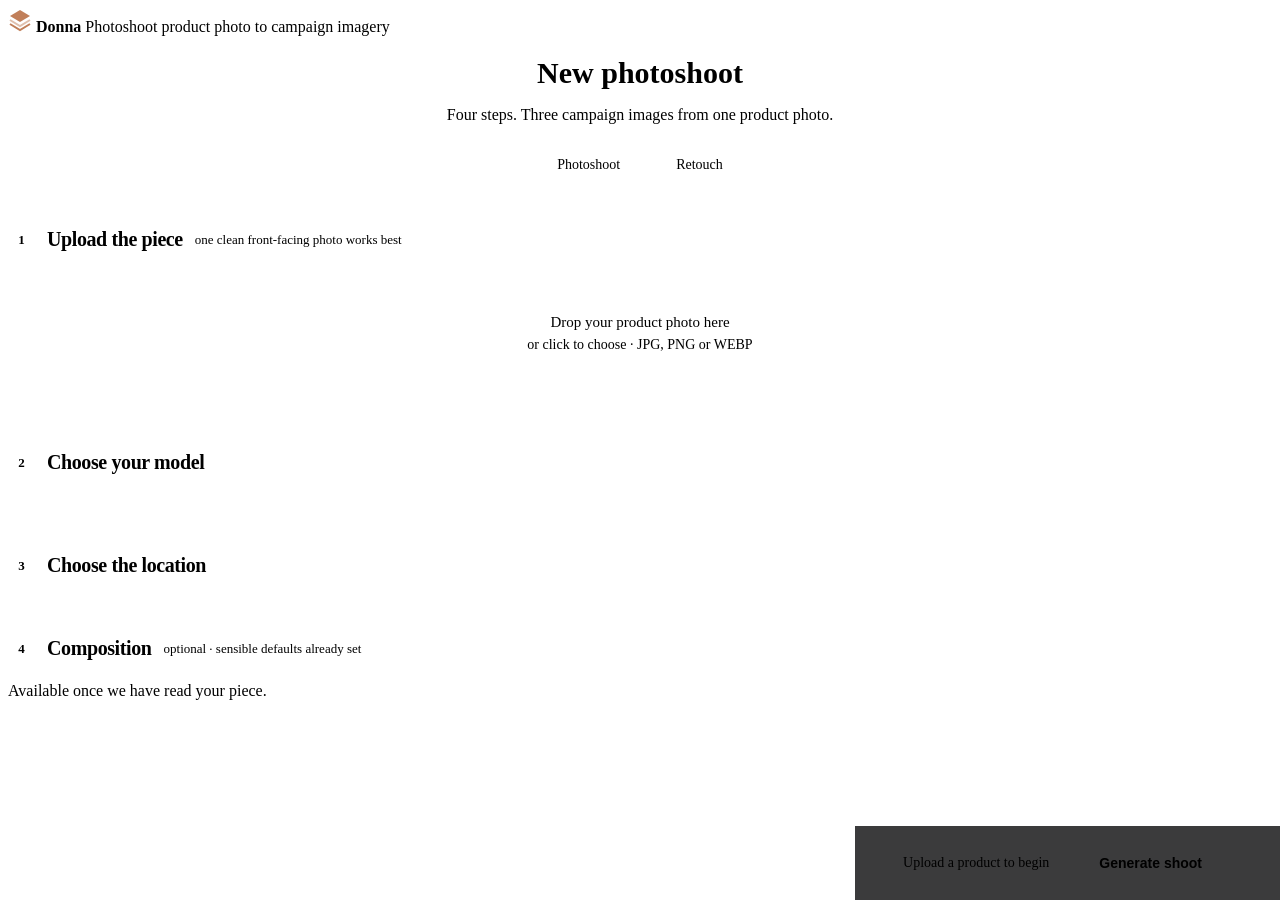
==== static/index.html @ 6b766eff "feat: a product library, so nobody uploads the same ring twice A jeweller shoots the same forty SKUs" ====
<!doctype html>
<html lang="en">
<head>
<meta charset="utf-8">
<meta name="viewport" content="width=device-width, initial-scale=1">
<title>Donna Photoshoot</title>
<!-- static/ is mounted at the root, so these resolve without a /static prefix. -->
<link rel="icon" href="/favicon.ico" sizes="any">
<link rel="icon" type="image/png" sizes="32x32" href="/favicon-32x32.png">
<link rel="apple-touch-icon" href="/apple-touch-icon.png">
<link rel="preconnect" href="https://fonts.googleapis.com">
<link rel="preconnect" href="https://fonts.gstatic.com" crossorigin>
<link href="https://fonts.googleapis.com/css2?family=Inter:wght@300;400;500;600;700&display=swap" rel="stylesheet">
<!-- The design system, the same file every other page links. This page used to carry
     its own byte-identical copy of it inline, so a change to the shell had to be made
     twice and was made once. -->
<link rel="stylesheet" href="/theme.css">
<style>
  /* Only what is specific to the generator. Everything shared lives in theme.css. */
  main { padding-bottom: 160px; }   /* clears the fixed action bar */
  @media (max-width: 720px) { main { padding-bottom: 170px; } }

  section { margin-bottom: 56px; }
  .step { display: flex; align-items: center; gap: 12px; margin-bottom: 20px;
    flex-wrap: wrap; }
  /* On a phone the note beside the heading squeezed it into two words a line. It gets
     its own line instead, indented past the step number so the column still reads. */
  @media (max-width: 720px) {
    .step em { flex: 1 0 100%; margin-left: 39px; }
  }
  .num {
    width: 27px; height: 27px; border-radius: 999px; flex: none;
    display: grid; place-items: center; font-size: 13px; font-weight: 600;
    background: var(--raised); color: var(--muted);
    border: 1px solid var(--line); transition: background .2s, color .2s;
  }
  section[data-done="true"] .num {
    background: var(--copper); color: var(--bg); border-color: var(--copper);
  }
  /* 20px against 13px body is a 1.54 step. The page previously ran 11/12/13/13.5/14/15/17
     — seven sizes inside one and a half octaves, which is a gradient, not a hierarchy.
     Weight and colour carry the rest. */
  .step h2 { margin: 0; font-size: 20px; font-weight: 600; letter-spacing: -.02em; }
  .step em { color: var(--faint); font-style: normal; font-size: 13px; }

  .drop {
    border: 1px dashed var(--line); border-radius: var(--radius); background: var(--surface);
    padding: 40px; text-align: center; cursor: pointer;
    transition: border-color .2s, background .2s;
  }
  .drop:hover, .drop.over { border-color: var(--copper-line); background: var(--raised); }
  .drop p { margin: 6px 0 0; color: var(--muted); font-size: 14px; }
  .drop strong { font-size: 15px; font-weight: 500; }
  .preview { display: flex; align-items: center; gap: 18px; }
  .preview img {
    width: 108px; height: 108px; object-fit: contain;
    background: var(--raised); border: 1px solid var(--line); border-radius: 10px;
  }
  /* Browsers cannot decode HEIC, so an iPhone upload renders as a broken-image icon
     even though the server reads it fine. Show the file type instead of the glyph. */
  .preview .noprev {
    width: 108px; height: 108px; flex: none; display: grid; place-items: center;
    background: var(--raised); border: 1px solid var(--line); border-radius: 10px;
    color: var(--faint); font-size: 11px; letter-spacing: .12em; text-transform: uppercase;
    font-weight: 600;
  }

  /* Search plus one row of chips per picker. */
  .picker { margin-bottom: 16px; }
  .picker-bar { display: flex; flex-wrap: wrap; align-items: center; gap: 10px 14px; }
  .picker-bar input[type="search"] {
    font: inherit; font-size: 14px; color: var(--ink); width: 260px; flex: none;
    padding: 8px 12px; border: 1px solid var(--line); border-radius: 999px;
    background: var(--raised); -webkit-appearance: none; appearance: none;
  }
  .picker-bar input::placeholder { color: var(--faint); }
  .picker-bar input:focus { outline: 1px solid var(--copper); outline-offset: -1px;
    border-color: var(--copper); }
  .picker-chips { display: flex; flex-wrap: wrap; gap: 6px; }
  /* Skin tone and hair are two questions, not one row of seven peers. The rule is what
     keeps each of them inside the four-options-at-a-glance a person can actually hold. */
  .picker-chips + .picker-chips { padding-left: 14px; border-left: 1px solid var(--line); }
  .picker-chips button {
    font: inherit; font-size: 13px; font-weight: 500; color: var(--muted);
    padding: 6px 13px; border-radius: 999px; cursor: pointer;
    background: transparent; border: 1px solid var(--line);
    transition: color .15s, background .15s, border-color .15s;
  }
  .picker-chips button:hover { color: var(--ink); border-color: rgba(255,255,255,.16); }
  .picker-chips button[aria-pressed="true"] {
    color: var(--copper-light); background: var(--copper-soft);
    border-color: var(--copper-line);
  }

  .grid { display: grid; gap: 14px; grid-template-columns: repeat(auto-fill, minmax(150px, 1fr)); }
  .card {
    border: 1px solid var(--line); border-radius: var(--radius); overflow: hidden;
    background: var(--surface); cursor: pointer; padding: 0; text-align: left;
    font: inherit; color: inherit;
    transition: border-color .2s, transform .2s, background .2s;
  }
  .card:hover { transform: translateY(-2px); background: var(--raised); }
  .card[aria-pressed="true"] {
    border-color: var(--copper); box-shadow: 0 0 0 3px var(--copper-soft);
  }
  /* The tray a photograph sits on is neutral, not black. A #0a0a0c field makes every
     image beside it read brighter and more contrasted than it is, and the one judgement
     this product exists to support is whether gold looks right on skin. The shell stays
     dark; the surface immediately under an image does not. */
  .card img { display: block; width: 100%; aspect-ratio: 3/4; object-fit: cover;
    background: #e8e6e3; }
  .card b { display: block; padding: 10px 12px 12px; font-size: 14px; font-weight: 600;
    letter-spacing: -.01em; }
  /* One line: age, where she is from, her hair. Everything a jeweller casts on, and
     nothing they don't — this used to print the first clause of the prompt. */
  .card b small { display: block; overflow: hidden; text-overflow: ellipsis;
    white-space: nowrap; color: var(--muted); font-weight: 400; font-size: 12px;
    margin-top: 2px; line-height: 1.4; letter-spacing: 0; }
  .card b small.note { color: var(--faint); margin-top: 0; }
  .card[hidden] { display: none; }

  .group-label {
    font-size: 11px; letter-spacing: .12em; text-transform: uppercase; font-weight: 600;
    color: var(--faint); margin: 26px 0 12px;
  }

  /* Fixed, so it has to be told where the sidebar ends — a fixed element is positioned
     against the viewport and knows nothing about the grid column it was written in. */
  .bar {
    position: fixed; left: var(--side); right: 0; bottom: 0; padding: 16px 48px;
    background: rgba(10,10,12,.8); backdrop-filter: saturate(180%) blur(20px);
    -webkit-backdrop-filter: saturate(180%) blur(20px);
    border-top: 1px solid var(--line);
    display: flex; align-items: center; justify-content: space-between; gap: 20px;
  }
  .bar .summary { font-size: 14px; color: var(--muted); }
  .bar .summary b { color: var(--ink); font-weight: 600; }
  /* The site's CTA: copper pill, black label. */
  button.go {
    border: 0; border-radius: 999px; padding: 13px 30px; font-size: 14px; font-weight: 600;
    background: var(--copper); color: var(--bg); cursor: pointer; transition: background .2s;
  }
  button.go:hover:not(:disabled) { background: var(--copper-light); }
  button.go:disabled { background: var(--raised); color: var(--faint); cursor: not-allowed; }
  @media (max-width: 900px) { .bar { left: 0; } }
  @media (max-width: 720px) { .bar { padding: 14px 20px; } }

  /* Composition. Chip rows, one per control, label on the left so the eye can scan
     down the choices rather than hunting for headings. */
  .comp { border: 1px solid var(--line); border-radius: var(--radius);
    background: var(--surface); padding: 22px 24px; }
  .comp-row { display: flex; align-items: flex-start; gap: 16px; padding: 11px 0;
    border-top: 1px solid var(--line); flex-wrap: wrap; }
  .comp-row:first-child { border-top: 0; padding-top: 0; }
  .comp-label { flex: none; width: 92px; padding-top: 7px; font-size: 12px;
    letter-spacing: .1em; text-transform: uppercase; font-weight: 600;
    color: var(--faint); }
  .chips { display: flex; flex-wrap: wrap; gap: 7px; flex: 1; min-width: 220px; }
  .chip { font: inherit; font-size: 13px; padding: 7px 14px; border-radius: 999px;
    border: 1px solid var(--line); background: var(--raised); color: var(--muted);
    cursor: pointer; transition: background .15s, color .15s, border-color .15s; }
  .chip:hover { color: var(--ink); border-color: rgba(255,255,255,.18); }
  .chip[aria-pressed="true"] { background: var(--copper); border-color: var(--copper);
    color: var(--bg); font-weight: 600; }
  /* Locked rather than hidden: seeing what you cannot choose yet explains the toggle
     underneath far better than the sentence explaining the toggle does. */
  .chips.locked { opacity: .4; pointer-events: none; }

  .suggest { display: flex; align-items: center; justify-content: space-between;
    gap: 18px; flex-wrap: wrap; margin: 14px 0; padding: 14px 16px;
    border: 1px solid var(--copper-line); background: var(--copper-soft);
    border-radius: var(--radius); }
  .suggest b { font-size: 14px; font-weight: 600; }
  .suggest .hint { margin: 3px 0 0; }
  button.ghost { font: inherit; font-size: 13px; font-weight: 600; padding: 9px 20px;
    border-radius: 999px; border: 1px solid var(--copper); background: none;
    color: var(--copper-light); cursor: pointer; white-space: nowrap; }
  button.ghost:hover:not(:disabled) { background: var(--copper); color: var(--bg); }
  button.ghost:disabled { opacity: .5; cursor: not-allowed; }

  .comp-custom { margin-top: 16px; padding-top: 4px; border-top: 1px solid var(--line); }
  .comp-toggle { display: flex; align-items: flex-start; gap: 10px; cursor: pointer;
    padding: 14px 0 4px; }
  .comp-toggle input { width: 16px; height: 16px; margin-top: 2px; flex: none;
    accent-color: var(--copper); cursor: pointer; }
  .comp-toggle b { font-size: 14px; font-weight: 600; display: block; }
  .comp-toggle em { font-style: normal; font-size: 13px; color: var(--muted); }

  .brand-bar { display: flex; align-items: center; justify-content: space-between;
    gap: 16px; flex-wrap: wrap; margin: 0 0 18px; padding: 12px 16px;
    border: 1px solid var(--copper-line); background: var(--copper-soft);
    border-radius: var(--radius); font-size: 14px; }
  .brand-bar label { display: flex; align-items: center; gap: 10px; cursor: pointer;
    color: var(--ink); }
  .brand-bar input { width: 16px; height: 16px; accent-color: var(--copper);
    cursor: pointer; }
  .brand-bar a { color: var(--copper); text-decoration: none; font-weight: 600;
    font-size: 13px; }
  .brand-bar a:hover { color: var(--copper-light); }

  .results { display: grid; gap: 18px; grid-template-columns: repeat(auto-fit, minmax(260px, 1fr)); }
  .results figure { margin: 0; }
  .results img { width: 100%; border-radius: var(--radius); display: block;
    background: var(--raised); }
  .results figcaption {
    display: flex; justify-content: space-between; align-items: center;
    font-size: 13px; color: var(--muted); padding-top: 8px;
  }
  .results a { color: var(--copper); text-decoration: none; font-weight: 600; }
  .results a:hover { color: var(--copper-light); }
  .results button.link {
    background: none; border: 0; padding: 0; cursor: pointer;
    color: var(--muted); font: inherit; font-weight: 600; text-decoration: underline;
  }
  .results button.link:hover { color: var(--copper-light); }

  .shimmer { border-radius: var(--radius); aspect-ratio: 3/4;
    background: linear-gradient(100deg,
      rgba(255,255,255,.02) 30%, rgba(193,127,89,.10) 50%, rgba(255,255,255,.02) 70%);
    background-size: 220% 100%; animation: sweep 1.3s infinite linear; }
  @keyframes sweep { to { background-position: -220% 0; } }
  .error { background: rgba(229,115,115,.10); border: 1px solid rgba(229,115,115,.28);
    color: var(--error); padding: 14px 16px; border-radius: var(--radius); font-size: 14px; }
  .detected { font-size: 14px; color: var(--muted); }
  .detected b { color: var(--copper-light); text-transform: capitalize; }
  .detected.warn { background: var(--copper-soft); border: 1px solid var(--copper-line);
    color: var(--copper-light); padding: 12px 16px; border-radius: var(--radius); }
  .detected.warn b { color: var(--copper-light); }

  /* The sidebar lives in theme.css. A second copy of .account used to sit here, from
     when this page carried its own inline duplicate of the whole design system; it
     survived the extraction and quietly overrode the sidebar's own rules. */

  /* The mode switch, above step 1. inline-flex inside a text-align:center wrapper is
     what keeps the pill hugging its buttons instead of stretching the width of main. */
  .tools-row { text-align: center; margin: 0 0 40px; }
  .tools-row h1.page { font-size: 30px; margin-bottom: 4px; }
  .tools-row p.lede { margin-bottom: 20px; }
  .tools { display: inline-flex; gap: 4px;
    background: var(--surface); border: 1px solid var(--line);
    padding: 4px; border-radius: 999px; }
  .tools button { font: inherit; font-size: 14px; padding: 9px 26px; border: 0;
    border-radius: 999px; background: none; color: var(--muted); cursor: pointer;
    font-weight: 500;
    transition: background .2s, color .2s; }
  .tools button:hover { color: var(--ink); }
  .tools button[aria-pressed="true"] { background: var(--copper); color: var(--bg); }

  .piece { margin-top: 18px; }
  .fields { display: grid; gap: 16px 20px; margin-top: 14px;
    grid-template-columns: repeat(auto-fit, minmax(190px, 1fr)); }
  .fields .wide { grid-column: 1 / -1; }
  .fields label, .fields > div { display: flex; flex-direction: column; gap: 6px;
    font-size: 13px; color: var(--muted); }
  .fields label em, .hint { font-style: normal; color: var(--faint); }
  .fields .lbl { font-size: 13px; }
  .fields input, .fields select { font: inherit; font-size: 15px; color: var(--ink);
    padding: 10px 12px; border: 1px solid var(--line); border-radius: 10px;
    background: var(--raised); width: 100%; }
  .fields select { appearance: none; -webkit-appearance: none;
    background-image: linear-gradient(45deg, transparent 50%, var(--muted) 50%),
                      linear-gradient(135deg, var(--muted) 50%, transparent 50%);
    background-position: calc(100% - 17px) 50%, calc(100% - 12px) 50%;
    background-size: 5px 5px, 5px 5px; background-repeat: no-repeat;
    padding-right: 34px; }
  .fields option { background: #17171a; color: var(--ink); }
  .fields input::placeholder { color: var(--faint); }
  .fields input:focus, .fields select:focus { outline: 1px solid var(--copper);
    outline-offset: -1px; border-color: var(--copper); }
  .hint { font-size: 12px; margin: 2px 0 0; line-height: 1.4; }
  .seg { display: flex; border: 1px solid var(--line); border-radius: 10px;
    overflow: hidden; background: var(--raised); }
  .seg button { flex: 1; font: inherit; font-size: 13px; padding: 9px 0;
    border: 0; border-left: 1px solid var(--line); background: none; cursor: pointer;
    color: var(--muted); text-transform: uppercase; letter-spacing: .06em;
    font-weight: 600; transition: background .2s, color .2s; }
  .seg button:first-child { border-left: 0; }
  .seg button:hover { color: var(--ink); }
  .seg button[aria-pressed="true"] { background: var(--copper); color: var(--bg); }
  .hidden { display: none; }
</style>
</head>
<body>
<header>
  <!-- The voxdonna.com mark, inline and verbatim: three copper layers. Inline rather
       than an <img> so it inherits the page and needs no extra request. -->
  <a class="logo" href="https://voxdonna.com" style="text-decoration:none;color:inherit">
    <svg width="24" height="24" viewBox="0 0 24 24" fill="none" aria-hidden="true">
      <path d="M12 2L2 8L12 14L22 8L12 2Z" fill="#c17f59"/>
      <path d="M2 16L12 22L22 16" stroke="#c17f59" stroke-width="2" fill="none"/>
      <path d="M2 12L12 18L22 12" stroke="#c17f59" stroke-width="2" fill="none" opacity="0.5"/>
    </svg>
    <b>Donna</b>&nbsp;<span>Photoshoot</span>
  </a>
  <span class="tag">product photo to campaign imagery</span>
  <div class="account" id="account"></div>
</header>

<main>
  <!-- Which of the two tools you are using. It lived in the header beside the account
       chip, where it read as navigation and got missed — it is the first decision on
       the page, so it sits above the first step and is centred to be seen. -->
  <!-- The page had no <h1> at all, so its document outline started at the step headings
       and the screen was, to a screen reader, called nothing. -->
  <div class="tools-row">
    <h1 class="page" id="pageTitle">New photoshoot</h1>
    <p class="lede" id="pageLede">Four steps. Three campaign images from one product
      photo.</p>
    <nav class="tools" id="tools" aria-label="Tool">
      <button type="button" data-tool="shoot" aria-pressed="true">Photoshoot</button>
      <button type="button" data-tool="retouch" aria-pressed="false">Retouch</button>
    </nav>
  </div>

  <section id="s1">
    <div class="step"><span class="num">1</span><h2>Upload the piece</h2><em>one clean front-facing photo works best</em></div>
    <div class="drop" id="drop">
      <div id="dropIdle"><strong>Drop your product photo here</strong><p>or click to choose &middot; JPG, PNG or WEBP</p></div>
      <div class="preview hidden" id="dropPreview">
        <img id="previewImg" alt="Your product">
        <div><strong id="previewName"></strong><p>Click to replace</p></div>
      </div>
    </div>
    <input type="file" id="file" accept="image/*" hidden>

    <!-- Appears once the photo has been read. Category and description are prefilled
         and editable; size and placement cannot be read off a product shot at all, so
         they are asked for. -->
    <div id="piece" class="piece hidden">
      <div id="pieceNote" class="detected"></div>
      <div class="fields">
        <label>What it is
          <select id="pieceCategory"></select>
        </label>
        <label><span class="lbl">Your SKU or design code <em>optional</em></span>
          <input id="pieceSku" type="text" autocomplete="off" maxlength="60"
                 placeholder="e.g. RG-4471">
          <span class="hint">Names the downloaded files and makes this shoot findable
            later.</span>
        </label>
        <label class="wide">Description used in the prompt
          <input id="pieceDescription" type="text" autocomplete="off">
        </label>
        <label id="typeField">Style
          <select id="pieceType"></select>
        </label>
        <div id="sizeField">
          <span class="lbl" id="sizeLabel">Size</span>
          <div class="seg" id="pieceSize"></div>
          <p class="hint">A product photo carries no scale. This is the only thing telling
            the model how big your piece really is.</p>
        </div>
        <label id="fingerField">Finger
          <select id="pieceFinger"></select>
        </label>
        <label id="handField">Hand
          <select id="pieceHand"></select>
        </label>
        <label class="wide"><span class="lbl">Anything else <em>optional</em></span>
          <input id="pieceInstructions" type="text" autocomplete="off"
                 placeholder="e.g. keep the engraving, brighten the metal">
        </label>
      </div>
    </div>
  </section>

  <section id="s2">
    <div class="step"><span class="num">2</span><h2>Choose your model</h2>
      <em id="modelCount"></em></div>
    <!-- Thirty faces is past the point where scrolling is choosing. -->
    <div class="picker" id="modelPicker"></div>
    <div class="grid" id="models"></div>
    <p class="empty-state hidden" id="modelsEmpty">No model matches that.</p>
  </section>

  <section id="s3">
    <div class="step"><span class="num">3</span><h2>Choose the location</h2>
      <em id="locationCount"></em></div>
    <div class="picker" id="locationPicker"></div>
    <div id="locations"></div>
    <p class="empty-state hidden" id="locationsEmpty">No location matches that.</p>
  </section>

  <!-- Composition. Optional: every control has a default that reproduces what the app
       did before this section existed, so leaving it alone changes nothing. -->
  <section id="s4">
    <div class="step"><span class="num">4</span><h2>Composition</h2>
      <em>optional &middot; sensible defaults already set</em></div>

    <!-- Every chip row below is filled from /api/composition, which needs to know what
         the piece is. Before an upload this card rendered as six labelled rows with
         nothing beside them, which reads as broken rather than as not-yet. -->
    <p class="empty-state" id="compWaiting">Available once we have read your piece.</p>

    <div class="comp hidden" id="compBody">
      <div class="comp-row">
        <span class="comp-label">Shape</span>
        <div class="chips" id="cAspect"></div>
      </div>
      <div class="comp-row">
        <span class="comp-label">Detail</span>
        <div class="chips" id="cResolution"></div>
        <span class="hint" id="resNote"></span>
      </div>

      <div class="suggest">
        <div>
          <b>Not sure? Let us compose it.</b>
          <p class="hint">Picks expression, view, angle and pose to suit your piece and
            location. Free — it writes no image.</p>
        </div>
        <button type="button" class="ghost" id="cSuggest">Suggest</button>
      </div>

      <div class="comp-row">
        <span class="comp-label">Expression</span>
        <div class="chips" id="cExpression"></div>
      </div>
      <div class="comp-row">
        <span class="comp-label">View</span>
        <div class="chips" id="cView"></div>
      </div>
      <div class="comp-row">
        <span class="comp-label">Angle</span>
        <div class="chips" id="cAngle"></div>
      </div>
      <div class="comp-row">
        <span class="comp-label">Pose</span>
        <div class="chips" id="cPose"></div>
      </div>

      <!-- Frame and Distance belong to hero/profile/detail on a normal shoot — those
           framings already ARE frames and distances. Only a single custom shot can own
           them, so they stay disabled until that is chosen. -->
      <div class="comp-custom">
        <label class="comp-toggle">
          <input type="checkbox" id="cCustom">
          <span><b>One custom shot instead of three</b>
            <em>choose the exact crop yourself &middot; 1 image, 1 credit</em></span>
        </label>
        <div class="comp-row">
          <span class="comp-label">Frame</span>
          <div class="chips locked" id="cFrame"></div>
        </div>
        <div class="comp-row">
          <span class="comp-label">Distance</span>
          <div class="chips locked" id="cDistance"></div>
        </div>
        <p class="hint" id="lockNote">Set by each of the three shots. Tick the box above
          to choose them yourself.</p>
      </div>
    </div>
  </section>

  <!-- Retouch: one photo in, the same piece back without the desk, the dust and the
       colour cast. No model and no location, so none of the steps above apply. -->
  <section id="r1" class="hidden">
    <div class="step"><span class="num">1</span><h2>Upload the photo to clean</h2><em>the piece exactly as you shot it</em></div>
    <div class="drop" id="rDrop">
      <div id="rDropIdle"><strong>Drop the product photo here</strong><p>or click to choose &middot; any format your phone makes</p></div>
      <div class="preview hidden" id="rDropPreview">
        <img id="rPreviewImg" alt="Photo to retouch">
        <div><strong id="rPreviewName"></strong><p>Click to replace</p></div>
      </div>
    </div>
    <input type="file" id="rFile" accept="image/*" hidden>

    <div class="piece">
      <div class="fields">
        <label>How far to go
          <select id="rMode"></select>
        </label>
        <label>Background
          <select id="rBackground"></select>
        </label>
        <div>
          <span class="lbl">Gemstones</span>
          <div class="seg" id="rStones">
            <button type="button" data-stones="0" aria-pressed="true">Keep true</button>
            <button type="button" data-stones="1" aria-pressed="false">Polish</button>
          </div>
          <p class="hint">Natural inclusions are what make a stone read as a real stone.
            Polishing them out is what makes catalogue images look synthetic.</p>
        </div>
        <label class="wide"><span class="lbl">Anything else <em>optional</em></span>
          <input id="rInstructions" type="text" autocomplete="off"
                 placeholder="e.g. leave the patina alone, keep the hallmark readable">
        </label>
      </div>
    </div>
  </section>

  <section id="out" class="hidden">
    <div class="step"><span class="num">&#10003;</span><h2>Your shoot</h2><em id="outNote"></em></div>
    <!-- What the piece was read as. The whole shoot is framed around this, so if it is
         wrong the operator can see why before the images come back. -->
    <div id="detected" class="detected hidden"></div>
    <div id="error" class="error hidden"></div>
    <!-- One visible control for every download, rather than a second link tucked beside
         each image. Hidden entirely until branding is set up — an unusable toggle is
         worse than no toggle. -->
    <div id="brandBar" class="brand-bar hidden">
      <label>
        <input type="checkbox" id="brandOn">
        <span>Add my logo and contact line to downloads</span>
      </label>
      <a href="/settings.html" id="brandEdit">Edit branding</a>
    </div>
    <div class="results" id="results"></div>
  </section>
</main>

<div class="bar">
  <div class="summary" id="summary">Upload a product to begin</div>
  <button class="go" id="go" disabled>Generate shoot</button>
</div>

<script src="/app.js"></script>
<script>
const state = {
  tool: 'shoot',    // 'shoot' or 'retouch' — two tools, one results pane
  file: null, model: null, location: null, expected: 3,
  piece: null,      // { piece_id, category, type, description, detected, spec }
  specs: {},        // category key -> control spec, for when the client corrects it
  size: 'm',
  retouchFile: null,
  stones: false,    // keep the stone's real inclusions unless asked otherwise
  comp: {},         // composition choices, key per control
  compOptions: null,
};

const drop = $('drop'), fileInput = $('file');

drop.addEventListener('click', () => fileInput.click());
drop.addEventListener('dragover', (e) => { e.preventDefault(); drop.classList.add('over'); });
drop.addEventListener('dragleave', () => drop.classList.remove('over'));
drop.addEventListener('drop', (e) => {
  e.preventDefault(); drop.classList.remove('over');
  if (e.dataTransfer.files[0]) acceptFile(e.dataTransfer.files[0]);
});
fileInput.addEventListener('change', () => fileInput.files[0] && acceptFile(fileInput.files[0]));

// Browsers cannot decode HEIC, so an iPhone upload paints a broken-image glyph even
// though the server reads it fine. Swap in a tile naming the format instead.
function showPreview(img, file) {
  img.src = URL.createObjectURL(file);
  const existing = img.parentElement.querySelector('.noprev');
  if (existing) existing.remove();
  img.classList.remove('hidden');
  img.onerror = () => {
    img.classList.add('hidden');
    const tile = document.createElement('div');
    tile.className = 'noprev';
    tile.textContent = (file.name.split('.').pop() || 'image').slice(0, 5);
    img.parentElement.insertBefore(tile, img);
  };
}

async function acceptFile(file) {
  if (!file.type.startsWith('image/')) return;
  state.file = file;
  state.piece = null;
  showPreview($('previewImg'), file);
  $('previewName').textContent = file.name;
  $('dropIdle').classList.add('hidden');
  $('dropPreview').classList.remove('hidden');
  $('piece').classList.add('hidden');
  refresh();

  // Read the piece now rather than at Generate: which controls to show depends on the
  // answer, and by the time a model and a location are picked this has long finished.
  const body = new FormData();
  body.append('upload', file);
  try {
    const piece = await fetch('/api/pieces', { method: 'POST', body })
      .then((r) => { if (!r.ok) throw new Error(`upload failed (${r.status})`); return r.json(); });
    state.piece = piece;
    state.specs[piece.category] = piece.spec;
    renderPiece();
    loadComposition(piece.category);
    $('s1').dataset.done = 'true';
  } catch (error) {
    fail(String(error));
  }
  refresh();
}

// Products links here as /?piece=<id>. Everything acceptFile does except the upload —
// the photograph is already in S3 and already read, so re-posting it would spend a
// second Anthropic call and mint a duplicate row for a piece we can name.
async function usePiece(pieceId) {
  let piece;
  try {
    piece = await api(`/api/pieces/${encodeURIComponent(pieceId)}`);
  } catch (error) {
    return fail('that product is no longer in your library — upload it again');
  }
  state.file = null;                       // there is no File; the server holds the bytes
  state.piece = piece;
  state.specs[piece.category] = piece.spec;

  if (piece.image) {
    $('previewImg').src = piece.image;
    $('previewImg').classList.remove('hidden');
  } else {
    $('previewImg').classList.add('hidden');
  }
  $('previewName').textContent = piece.name;
  $('dropIdle').classList.add('hidden');
  $('dropPreview').classList.remove('hidden');
  $('s1').dataset.done = 'true';

  renderPiece();
  if (piece.sku) $('pieceSku').value = piece.sku;
  loadComposition(piece.category);
  refresh();
}

// --- Retouch ------------------------------------------------------------------
const rDrop = $('rDrop'), rFileInput = $('rFile');
rDrop.addEventListener('click', () => rFileInput.click());
rDrop.addEventListener('dragover', (e) => { e.preventDefault(); rDrop.classList.add('over'); });
rDrop.addEventListener('dragleave', () => rDrop.classList.remove('over'));
rDrop.addEventListener('drop', (e) => {
  e.preventDefault(); rDrop.classList.remove('over');
  if (e.dataTransfer.files[0]) acceptRetouchFile(e.dataTransfer.files[0]);
});
rFileInput.addEventListener('change', () =>
  rFileInput.files[0] && acceptRetouchFile(rFileInput.files[0]));

function acceptRetouchFile(file) {
  if (!file.type.startsWith('image/')) return;
  state.retouchFile = file;
  showPreview($('rPreviewImg'), file);
  $('rPreviewName').textContent = file.name;
  $('rDropIdle').classList.add('hidden');
  $('rDropPreview').classList.remove('hidden');
  $('r1').dataset.done = 'true';
  refresh();
}

$('rStones').addEventListener('click', (event) => {
  const button = event.target.closest('button');
  if (!button) return;
  state.stones = button.dataset.stones === '1';
  $('rStones').querySelectorAll('button').forEach((other) =>
    other.setAttribute('aria-pressed', String(other === button)));
});

$('tools').addEventListener('click', (event) => {
  const button = event.target.closest('button');
  if (!button) return;
  state.tool = button.dataset.tool;
  $('tools').querySelectorAll('button').forEach((other) =>
    other.setAttribute('aria-pressed', String(other === button)));
  const shooting = state.tool === 'shoot';
  ['s1', 's2', 's3'].forEach((id) => $(id).classList.toggle('hidden', !shooting));
  $('r1').classList.toggle('hidden', shooting);
  $('out').classList.add('hidden');
  refresh();
});

const FINGERS = ['index', 'middle', 'ring', 'little', 'thumb'];
const HANDS = ['left', 'right'];

function fillSelect(select, values, chosen) {
  select.replaceChildren(...values.map((value) => Object.assign(
    document.createElement('option'), { value, textContent: titleCase(value),
                                        selected: value === chosen })));
}

function renderPiece() {
  const { category, type, description, detected } = state.piece;
  const spec = state.specs[category];

  $('pieceNote').replaceChildren(document.createTextNode(detected === false
    ? 'Could not read your photo — assuming it is a piece of this kind. Correct it below.'
    : 'Read from your photo. Correct anything that is wrong.'));
  $('pieceNote').classList.toggle('warn', detected === false);

  fillSelect($('pieceCategory'), Object.keys(state.specs).length > 1
    ? Object.keys(state.specs) : [category], category);
  $('pieceDescription').value = description;

  // Only the controls this category actually needs. A necklace has no finger, and
  // asking for one would put a wrong instruction into the prompt.
  const asks = spec.asks;
  $('typeField').classList.toggle('hidden', !asks.includes('type'));
  $('fingerField').classList.toggle('hidden', !asks.includes('finger'));
  $('handField').classList.toggle('hidden', !asks.includes('hand'));

  fillSelect($('pieceType'), spec.types, type || spec.default_type);
  fillSelect($('pieceFinger'), FINGERS, 'ring');
  fillSelect($('pieceHand'), HANDS, 'right');

  $('sizeLabel').textContent = spec.scale_label;
  state.size = 'm';
  $('pieceSize').replaceChildren(...spec.sizes.map((size) => {
    const button = document.createElement('button');
    button.type = 'button';
    button.textContent = size;
    button.setAttribute('aria-pressed', String(size === state.size));
    button.addEventListener('click', () => {
      state.size = size;
      $('pieceSize').querySelectorAll('button').forEach((other) =>
        other.setAttribute('aria-pressed', String(other === button)));
    });
    return button;
  }));

  $('piece').classList.remove('hidden');
}

// Correcting the category swaps the whole control set — a ring needs a finger, the
// earrings it was misread as do not.
$('pieceCategory').addEventListener('change', async (event) => {
  const key = event.target.value;
  if (!state.specs[key]) return;
  state.piece = { ...state.piece, category: key, type: '' };
  renderPiece();
  // A pose from the old category is not a pose in the new one, and the server drops it
  // anyway — clearing here keeps the chips honest about what will actually be sent.
  state.comp.pose = '';
  state.comp.frame = '';
  loadComposition(key);
});

function cardButton({ key, image, title, subtitle, note, onPick, group, tags = {} }) {
  const button = document.createElement('button');
  button.className = 'card';
  button.type = 'button';
  button.setAttribute('aria-pressed', 'false');
  button.dataset.group = group;
  // Everything the search box reads, lowercased once here rather than on every keystroke.
  button.dataset.search =
    [title, subtitle, note, ...Object.values(tags)].join(' ').toLowerCase();
  Object.entries(tags).forEach(([field, value]) => { button.dataset[field] = value; });
  button.innerHTML =
    `<img src="${image || ''}" alt="" loading="lazy">` +
    `<b>${title}${subtitle ? `<small>${subtitle}</small>` : ''}` +
    `${note ? `<small class="note">${note}</small>` : ''}</b>`;
  button.addEventListener('click', () => {
    document.querySelectorAll(`.card[data-group="${group}"]`)
      .forEach((other) => other.setAttribute('aria-pressed', 'false'));
    button.setAttribute('aria-pressed', 'true');
    onPick(key);
  });
  return button;
}

// A search box and one row of chips per picker. Both narrow the same set of cards by
// toggling .hidden, so a filtered-out card keeps its selected state — narrowing the
// list must never silently change what you picked.
function pickerControls({ host, group, placeholder, filters, counter, empty }) {
  const state = { query: '', chosen: {} };
  const bar = document.createElement('div');
  bar.className = 'picker-bar';

  const search = document.createElement('input');
  search.type = 'search';
  search.placeholder = placeholder;
  search.setAttribute('aria-label', placeholder);
  search.addEventListener('input', () => { state.query = search.value.trim().toLowerCase(); apply(); });
  bar.appendChild(search);

  filters.forEach(({ field, options }) => {
    const row = document.createElement('div');
    row.className = 'picker-chips';
    options.forEach(({ key, label }) => {
      const chip = document.createElement('button');
      chip.type = 'button';
      chip.textContent = label;
      chip.setAttribute('aria-pressed', 'false');
      chip.addEventListener('click', () => {
        // Second click on the same chip clears it: a filter you cannot turn off is a trap.
        const on = state.chosen[field] === key;
        state.chosen[field] = on ? undefined : key;
        row.querySelectorAll('button').forEach((other) => other.setAttribute(
          'aria-pressed', String(other === chip && !on)));
        apply();
      });
      row.appendChild(chip);
    });
    bar.appendChild(row);
  });

  host.replaceChildren(bar);

  function apply() {
    let shown = 0;
    document.querySelectorAll(`.card[data-group="${group}"]`).forEach((card) => {
      const matches = (!state.query || card.dataset.search.includes(state.query))
        && Object.entries(state.chosen).every(([field, value]) =>
          value === undefined || card.dataset[field] === value);
      card.hidden = !matches;
      if (matches) shown += 1;
    });
    // Region headings would otherwise hang over an empty grid.
    document.querySelectorAll(`.group-label[data-group="${group}"]`).forEach((label) => {
      const grid = label.nextElementSibling;
      label.hidden = !grid || ![...grid.children].some((card) => !card.hidden);
    });
    if (counter) counter.textContent = `${shown} of ${counter.dataset.total}`;
    if (empty) empty.classList.toggle('hidden', shown > 0);
  }

  apply();
  return apply;
}

async function load() {
  await loadSession();
  await loadBalance();
  showWelcome();
  // Decides whether the results gallery offers a branded download at all. Failing soft:
  // a workspace with no branding is the normal case, not an error worth showing.
  state.brand = await api('/api/brand').catch(() => null);
  $('brandOn').addEventListener('change', () => {
    if (state.lastJob) poll(state.lastJob);
  });

  // History links here as /?job=<id> and nothing was reading it, so every "Open" in the
  // history table landed on an empty generator. Re-opening a past shoot is the whole
  // point of keeping images forever — and it costs nothing, since this only re-presigns
  // what is already stored.
  const deepLink = new URLSearchParams(location.search).get('job');
  if (deepLink) {
    $('out').classList.remove('hidden');
    $('outNote').textContent = 'loading…';
    poll(deepLink).catch(() => fail('that shoot could not be opened'));
  }
  // Products links here. Deferred until after the pickers are built below, because
  // renderPiece and the composition chips both expect the category specs to exist.
  const fromLibrary = new URLSearchParams(location.search).get('piece');
  const [cast, places, categories, retouchOptions] = await Promise.all([
    fetch('/api/models').then((r) => r.json()),
    fetch('/api/locations').then((r) => r.json()),
    fetch('/api/categories').then((r) => r.json()),
    fetch('/api/retouch-options').then((r) => r.json()),
  ]);
  categories.forEach((spec) => { state.specs[spec.key] = spec; });

  // Short enough to survive the select's width — the long version is in the README.
  const MODE_HINTS = {
    faithful: 'Faithful · clean only',
    studio: 'Studio · clean sweep',
    vivid: 'Vivid · campaign punch',
  };
  fillSelect($('rMode'), retouchOptions.modes, retouchOptions.default_mode);
  [...$('rMode').options].forEach((option) => {
    option.textContent = MODE_HINTS[option.value] || titleCase(option.value);
  });
  fillSelect($('rBackground'), retouchOptions.backgrounds,
             retouchOptions.default_background);
  $('rBackground').options[0].textContent = 'Keep the original';

  const modelGrid = $('models');
  cast.models.forEach((model) => modelGrid.appendChild(cardButton({
    key: model.key, image: model.image, group: 'model',
    title: model.name || titleCase(model.key),
    // The three things a jeweller actually chooses between, on two lines because all
    // three on one truncated a third of the cast mid-word — which is the exact fault
    // this replaced. The prompt is not on the card at all; it is not a shopping label.
    subtitle: [model.age, model.origin].filter(Boolean).join(' · '),
    note: model.hair,
    tags: { skin: model.skin, hairGroup: model.hair_group },
    onPick: (key) => { state.model = key; $('s2').dataset.done = 'true'; refresh(); },
  })));
  $('modelCount').dataset.total = cast.models.length;
  pickerControls({
    host: $('modelPicker'), group: 'model', placeholder: 'Search by name, look or region',
    counter: $('modelCount'), empty: $('modelsEmpty'),
    filters: [
      { field: 'skin', options: cast.skin_tones },
      { field: 'hairGroup', options: cast.hair_groups },
    ],
  });

  const wrap = $('locations');
  for (const region of ['India', 'International']) {
    const label = document.createElement('div');
    label.className = 'group-label';
    label.dataset.group = 'location';
    label.textContent = region;
    wrap.appendChild(label);

    const grid = document.createElement('div');
    grid.className = 'grid';
    places.filter((place) => place.region === region).forEach((place) => {
      grid.appendChild(cardButton({
        key: place.key, image: place.image, group: 'location',
        title: place.label,
        tags: { region: place.region },
        onPick: (key) => { state.location = key; $('s3').dataset.done = 'true'; refresh(); },
      }));
    });
    wrap.appendChild(grid);
  }
  $('locationCount').dataset.total = places.length;
  pickerControls({
    host: $('locationPicker'), group: 'location', placeholder: 'Search locations',
    counter: $('locationCount'), empty: $('locationsEmpty'),
    filters: [{ field: 'region', options: [
      { key: 'India', label: 'India' }, { key: 'International', label: 'International' },
    ] }],
  });

  if (fromLibrary) await usePiece(fromLibrary);
}

function refresh() {
  // A shoot costs credits; without them the button is a promise we cannot keep.
  const broke = session.balance !== undefined && session.balance !== null
                && session.balance <= 0;
  if (state.tool === 'retouch') {
    const ready = Boolean(state.retouchFile) && !broke;
    state.expected = 1;
    $('go').disabled = !ready;
    $('go').textContent = 'Retouch photo';
    $('summary').innerHTML = broke
      ? 'Out of credits &middot; <a href="/billing.html">top up</a> to keep going'
      : (ready ? 'photo ready &middot; <b>1 credit</b>'
               : 'Upload a photo to clean up');
    return;
  }
  // The piece has to have been read before a shoot can be built from it.
  const ready = state.piece && state.model && state.location && !broke;
  const images = $('cCustom') && $('cCustom').checked ? 1 : 3;
  const multiplier = state.comp.resolution === '4K' ? 2 : 1;
  state.expected = images * multiplier;
  $('go').disabled = !ready;
  $('go').textContent = 'Generate shoot';
  const bits = [];
  if (state.file && !state.piece) bits.push('reading your photo&hellip;');
  if (state.piece) bits.push(`<b>${titleCase(state.piece.category)}</b>`);
  if (state.model) bits.push(`model <b>${titleCase(state.model)}</b>`);
  if (state.location) bits.push('location set');
  $('summary').innerHTML = broke
    ? 'Out of credits &middot; <a href="/billing.html">top up</a> to keep going'
    : (ready ? `${bits.join(' &middot; ')} &middot; <b>${state.expected} `
               + `credit${state.expected === 1 ? '' : 's'}</b>`
             : (bits.join(' &middot; ') || 'Upload a product to begin'));
}


// --- Composition ---------------------------------------------------------------------
// Every list comes from the server. A frontend with its own copy of the pose vocabulary
// drifts from the server's the first time either is edited, and the symptom is a chip
// that silently does nothing.

const COMP_ROWS = [
  ['cExpression', 'expressions', 'expression'],
  ['cView', 'views', 'view'],
  ['cAngle', 'angles', 'angle'],
  ['cPose', 'poses', 'pose'],
  ['cFrame', 'frames', 'frame'],
  ['cDistance', 'distances', 'distance'],
  ['cAspect', 'aspects', 'aspect'],
  ['cResolution', 'resolutions', 'resolution'],
];

function drawChips(hostId, items, field, { clearable = false } = {}) {
  const host = $(hostId);
  if (!host) return;
  host.replaceChildren(...items.map((item) => {
    const chip = document.createElement('button');
    chip.type = 'button';
    chip.className = 'chip';
    chip.textContent = item.label;
    if (item.note) chip.title = item.note;
    chip.setAttribute('aria-pressed', String(state.comp[field] === item.key));
    chip.addEventListener('click', () => {
      // Pose is the one control with a meaningful "unset": leaving it off lets the
      // shot's own direction stand rather than imposing a gesture on all three frames.
      state.comp[field] = (clearable && state.comp[field] === item.key) ? '' : item.key;
      // The whole section, not just this row: the resolution note lives outside the
      // chips and went stale when only the clicked row was redrawn.
      drawComposition();
      refresh();
    });
    return chip;
  }));
}

function drawComposition() {
  const opts = state.compOptions;
  if (!opts) return;
  COMP_ROWS.forEach(([hostId, listName, field]) => {
    drawChips(hostId, opts[listName] || [], field, { clearable: field === 'pose' });
  });
  const four = state.comp.resolution === '4K';
  $('resNote').textContent = four
    ? '4K costs double — two credits per image'
    : '2K is 1792 x 2400, large enough for print';
}

async function loadComposition(category) {
  try {
    state.compOptions = await api(`/api/composition?category=${encodeURIComponent(category)}`);
  } catch (error) {
    return;                     // the section stays on defaults; nothing else breaks
  }
  // Defaults come from the server too, so "leave it alone" reproduces exactly what the
  // app did before this section existed.
  const d = state.compOptions.defaults || {};
  Object.entries(d).forEach(([field, value]) => {
    if (!state.comp[field]) state.comp[field] = value;
  });
  drawComposition();
  // Only now are the chip rows populated, so only now is the card worth showing.
  $('compWaiting').classList.add('hidden');
  $('compBody').classList.remove('hidden');
  refresh();
}

$('cCustom').addEventListener('change', (event) => setCustomMode(event.target.checked));

$('cSuggest').addEventListener('click', async () => {
  if (!state.piece) {
    fail('Upload your piece first — the suggestion is built around it.');
    return;
  }
  const button = $('cSuggest');
  button.disabled = true;
  button.textContent = 'Thinking…';
  try {
    const body = new FormData();
    body.append('category', state.piece.category);
    body.append('description', $('pieceDescription').value || '');
    body.append('location_key', state.location || '');
    const picked = await api('/api/composition/suggest', { method: 'POST', body });
    // Merged, not replaced: shape and detail are the client's commercial choices and a
    // suggestion about how a model stands has no business overriding them.
    ['expression', 'view', 'angle', 'pose'].forEach((field) => {
      if (picked[field]) state.comp[field] = picked[field];
    });
    drawComposition();
    refresh();
  } catch (error) {
    fail(String(error.message || error));
  } finally {
    button.disabled = false;
    button.textContent = 'Suggest';
  }
});

function setCustomMode(on) {
  ['cFrame', 'cDistance'].forEach((id) => $(id).classList.toggle('locked', !on));
  $('lockNote').textContent = on
    ? 'One image, composed exactly as you set it.'
    : 'Set by each of the three shots. Tick the box above to choose them yourself.';
  if (!on) { state.comp.frame = ''; }
  drawComposition();
  refresh();
}

$('go').addEventListener('click', async () => {
  $('go').disabled = true;
  // Minted here and reused across retries: disabling the button is not a control, it
  // does not survive a slow network, a second tab, or refresh-and-resubmit.
  state.idem = state.idem || crypto.randomUUID();
  $('out').classList.remove('hidden');
  $('error').classList.add('hidden');
  $('detected').classList.add('hidden');
  $('outNote').textContent = 'usually about a minute';
  const results = $('results');
  results.innerHTML = '';
  for (let i = 0; i < state.expected; i++) {
    const placeholder = document.createElement('div');
    placeholder.className = 'shimmer';
    results.appendChild(placeholder);
  }
  $('out').scrollIntoView({ behavior: 'smooth' });

  if (state.tool === 'retouch') {
    const body = new FormData();
    body.append('upload', state.retouchFile);
    body.append('mode', $('rMode').value);
    body.append('background', $('rBackground').value);
    body.append('retouch_stones', String(state.stones));
    body.append('instructions', $('rInstructions').value);
    body.append('sku', $('pieceSku').value.trim());
    body.append('idempotency_key', state.idem);
    $('detected').replaceChildren(document.createTextNode(
      `${$('rMode').value} · stones ${state.stones ? 'polished' : 'kept true'}`));
    $('detected').classList.remove('hidden');
    try {
      const started = await fetch('/api/retouches', { method: 'POST', body })
        .then(async (r) => {
          if (!r.ok) throw new Error((await r.json()).detail || `failed (${r.status})`);
          return r.json();
        });
      state.idem = null;
      if (started.balance !== undefined) {
        session.balance = started.balance;
        renderAccount();
      }
      poll(started.job_id);
    } catch (error) {
      state.idem = null;
      fail(String(error));
    }
    return;
  }

  const category = $('pieceCategory').value;
  const body = new FormData();
  body.append('piece_id', state.piece.piece_id);
  body.append('model_key', state.model);
  body.append('location_key', state.location);
  body.append('category', category);
  body.append('description', $('pieceDescription').value);
  body.append('size', state.size);
  body.append('type', $('pieceType').value);
  body.append('finger', $('pieceFinger').value);
  body.append('hand', $('pieceHand').value);
  body.append('instructions', $('pieceInstructions').value);
  body.append('sku', $('pieceSku').value.trim());
  // Composition. Keys only — the server resolves each against its own vocabulary, so
  // nothing typed in a browser can reach a prompt.
  ['expression', 'view', 'angle', 'pose', 'aspect', 'resolution', 'frame', 'distance']
    .forEach((field) => body.append(field, state.comp[field] || ''));
  body.append('custom_shot', $('cCustom').checked ? '1' : '');
  body.append('detected', String(state.piece.detected !== false));
  body.append('idempotency_key', state.idem);

  // Echo back what this shoot was actually built from, so a wrong image is traceable
  // to a wrong input rather than being a mystery.
  const asks = state.specs[category].asks;
  const summary = [$('pieceDescription').value, `size ${state.size.toUpperCase()}`];
  if (asks.includes('type')) summary.push($('pieceType').value);
  if (asks.includes('finger')) {
    summary.push(`${$('pieceFinger').value} finger, ${$('pieceHand').value} hand`);
  }
  // textContent, not innerHTML: the description came from a model reading an uploaded
  // image, so it is never trusted markup.
  $('detected').replaceChildren(
    Object.assign(document.createElement('b'), { textContent: category }),
    document.createTextNode(` · ${summary.join(' · ')}`),
  );
  $('detected').classList.remove('hidden');

  try {
    const started = await fetch('/api/shoots', { method: 'POST', body })
      .then(async (r) => {
        if (!r.ok) throw new Error((await r.json()).detail || `failed (${r.status})`);
        return r.json();
      });
    state.expected = started.expected || state.expected;
    state.idem = null;
    if (started.balance !== undefined) {
      session.balance = started.balance;
      renderAccount();
    }
    poll(started.job_id);
  } catch (error) {
    state.idem = null;
    fail(String(error));
  }
});

function fail(message) {
  $('error').textContent = message;
  $('error').classList.remove('hidden');
  $('results').innerHTML = '';
  $('outNote').textContent = '';
  $('go').disabled = false;
}

async function poll(jobId) {
  const job = await api(`/api/shoots/${jobId}`);
  if (job.balance !== undefined) { session.balance = job.balance; renderAccount(); }
  if (job.status === 'running') return setTimeout(() => poll(jobId), 3000);
  if (job.status === 'failed') return fail(job.error || 'generation failed');

  const warnings = job.warnings || [];
  if (warnings.length) {
    $('error').textContent = `${warnings.join('; ')} — use Reshoot to try again.`;
    $('error').classList.remove('hidden');
  } else {
    $('error').classList.add('hidden');
  }
  $('outNote').textContent = `${job.images.length} image${job.images.length === 1 ? '' : 's'} · ready to download`;
  // The API returns {framing, url}. Never parse a framing out of the URL: presigned S3
  // links carry a query string.
  //
  // A retouch is one image and cannot be reshot — the reshoot endpoint only takes real
  // framings. It gets the more useful button instead: a cleaned photo is a better shoot
  // reference than the desk shot it came from.
  // The branding bar is the one control for every download. Shown only when there is
  // branding to apply, because a toggle that does nothing is worse than no toggle.
  const canBrand = !!(state.brand && state.brand.configured);
  $('brandBar').classList.toggle('hidden', !canBrand);
  // Remembered so toggling branding re-renders these same images rather than needing a
  // fresh shoot. Nothing is regenerated and nothing is charged — only the link changes.
  state.lastJob = jobId;

  // Branded downloads go through /api/images, which composites the logo on the way out.
  // The stored file is never touched, so both versions stay available forever.
  const wantsBrand = canBrand && $('brandOn').checked;
  $('results').innerHTML = job.images.map(({ framing, url }) =>
    `<figure><img src="${url}" alt="${framing}">
      <figcaption><span>${titleCase(framing)}</span><span>
      <button class="link" data-${framing === 'retouch' ? 'shootable' : 'framing'}="${framing}">${
        framing === 'retouch' ? 'Shoot this' : 'Reshoot'}</button>
      &nbsp;<a href="${wantsBrand
        ? `/api/images/${jobId}/${encodeURIComponent(framing)}?branded=1`
        : url}" download>Download${wantsBrand ? ' + logo' : ''}</a>
      </span></figcaption></figure>`
  ).join('');
  document.querySelectorAll('#results button.link[data-framing]').forEach((button) => {
    button.addEventListener('click', () => reshoot(jobId, button.dataset.framing));
  });
  document.querySelectorAll('#results button.link[data-shootable]').forEach((button) => {
    button.addEventListener('click', () => shootRetouched(button));
  });
  $('go').disabled = false;
}

// Hands the retouched image straight into the shoot as its product reference. The
// oldest known limitation in this app is that a small, dirty source photo flattens a
// pavé into one stone; cleaning it first is the cheapest fix there is.
async function shootRetouched(button) {
  button.disabled = true;
  button.textContent = 'reading…';
  try {
    const url = button.closest('figure').querySelector('img').src;
    const blob = await fetch(url).then((r) => r.blob());
    const file = new File([blob], 'retouched.png', { type: blob.type || 'image/png' });
    $('tools').querySelector('[data-tool="shoot"]').click();
    await acceptFile(file);
    $('s1').scrollIntoView({ behavior: 'smooth' });
  } catch (error) {
    fail(String(error));
  } finally {
    button.disabled = false;
    button.textContent = 'Shoot this';
  }
}

// The model sometimes drifts the face or invents a necklace on one frame. Rerunning a
// single framing costs ~1.5 credits instead of throwing away the whole shoot.
async function reshoot(jobId, framing) {
  $('outNote').textContent = `regenerating the ${framing} shot…`;
  $('go').disabled = true;
  try {
    await api(`/api/shoots/${jobId}/reshoot?framing=${framing}`, { method: 'POST' });
  } catch (error) {
    return fail(String(error.message || error));
  }
  poll(jobId);
}

load();
</script>
</body>
</html>
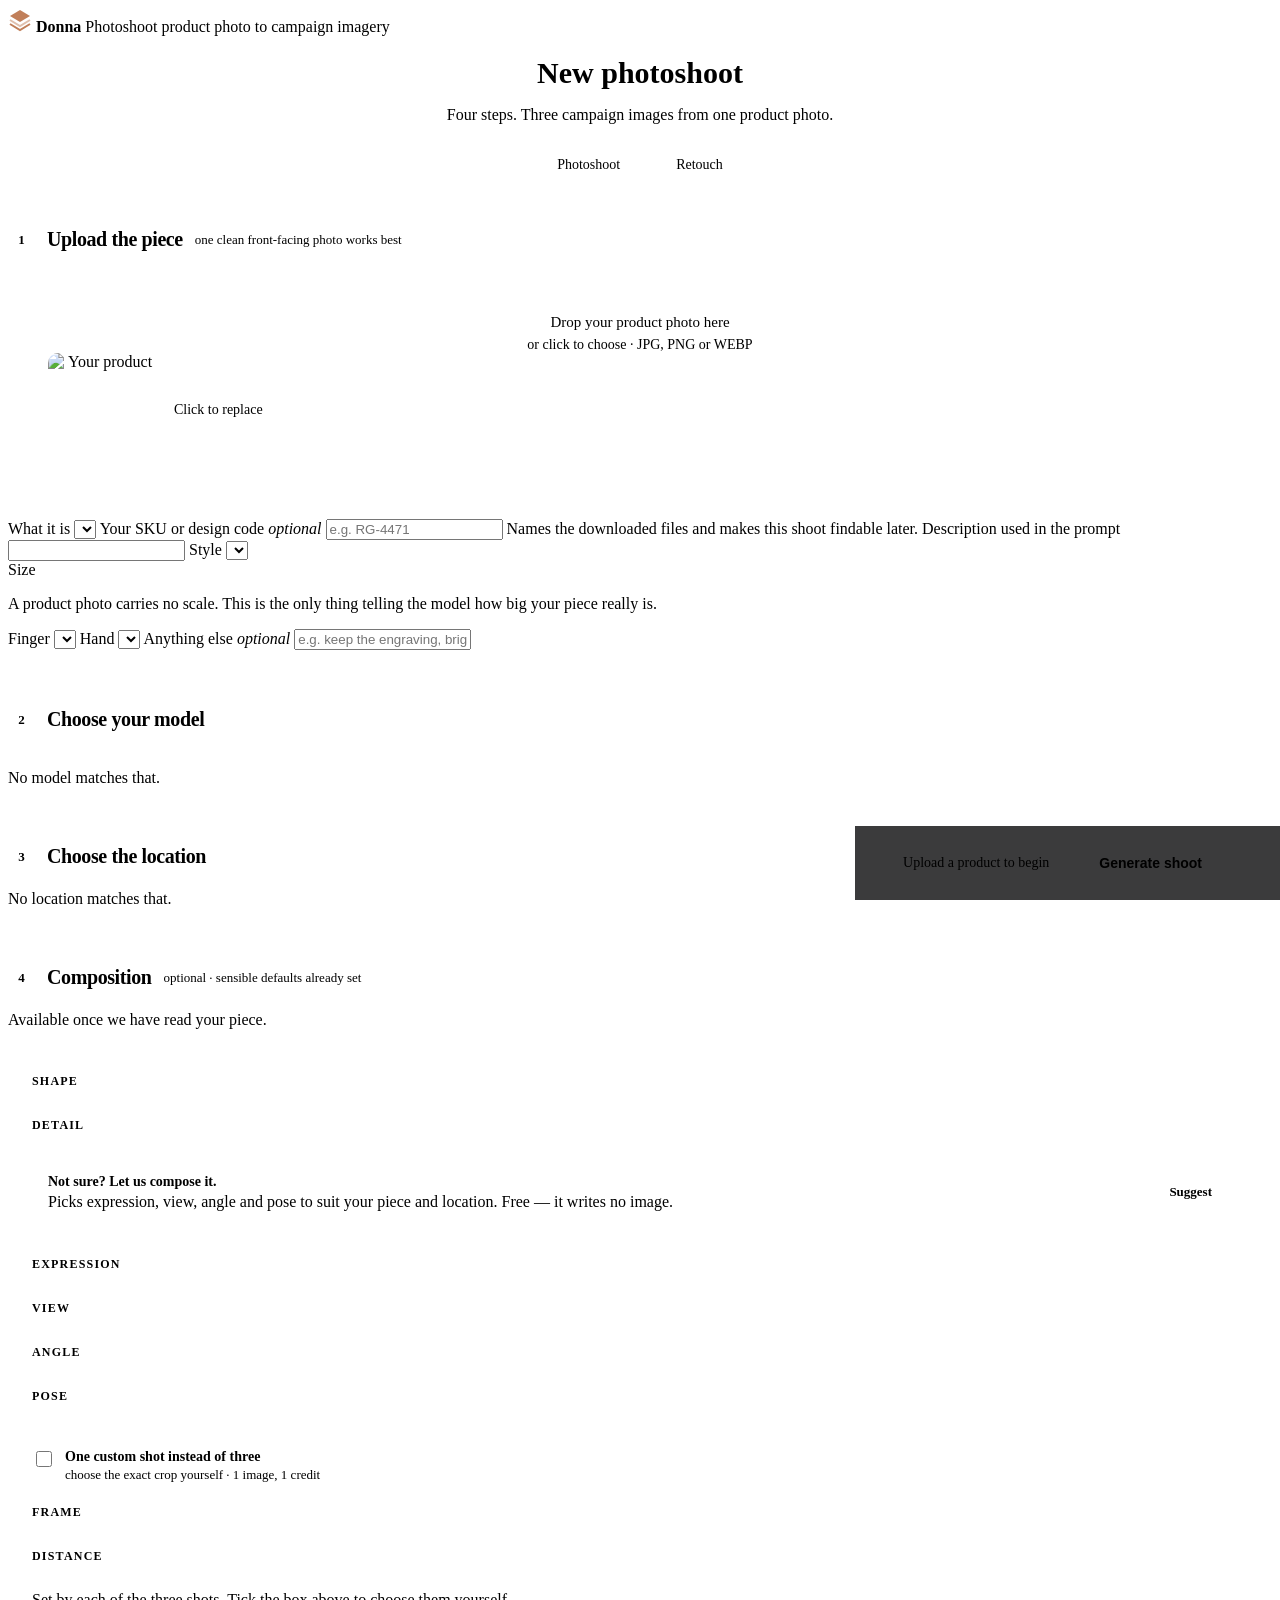
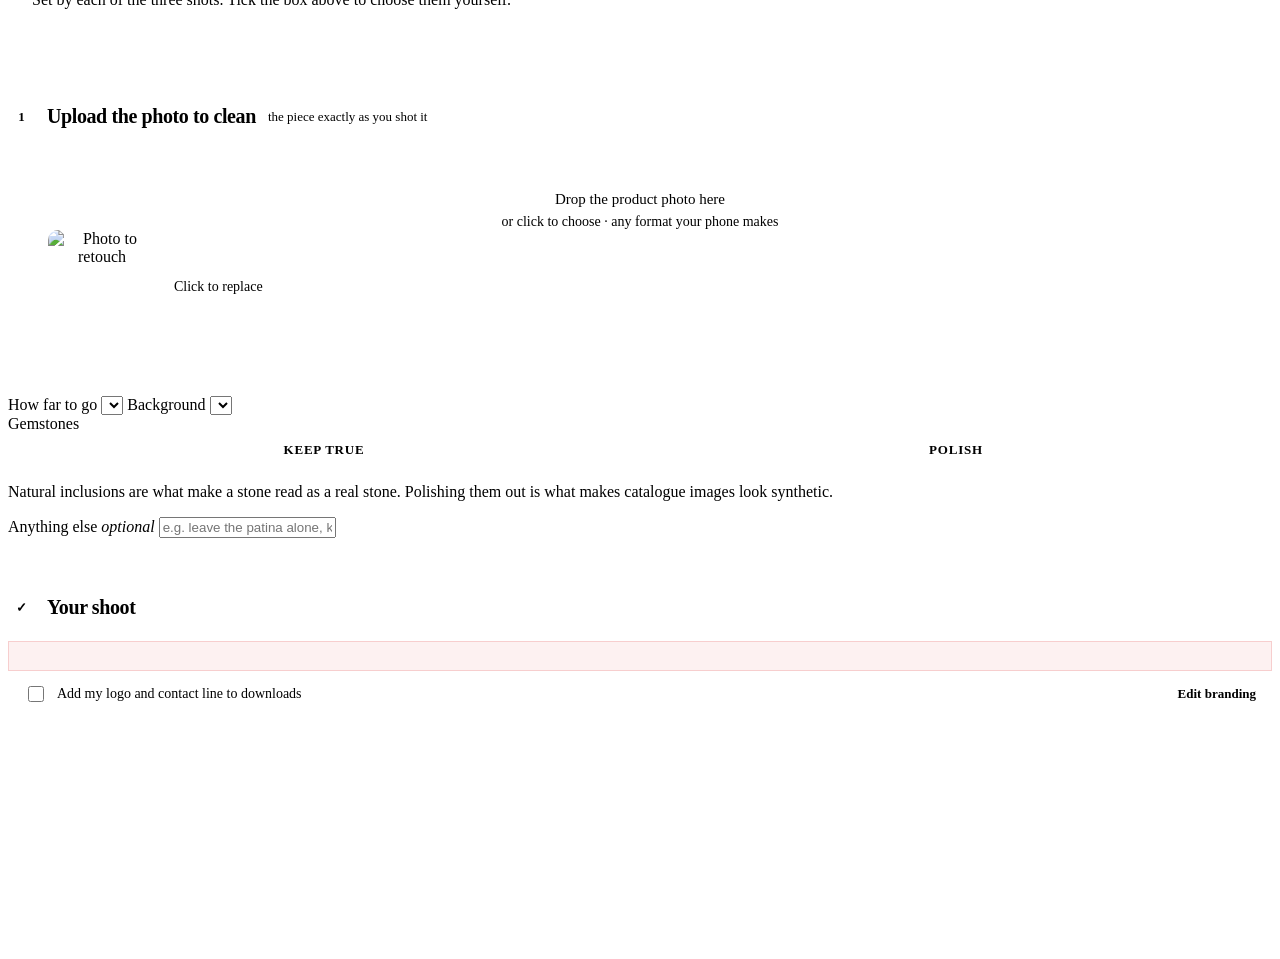
==== commit c21d5dab: "feat: a jeweller can bring their own model, or describe one Thirty faces ship with the app. A brand " ====
--- a/static/index.html
+++ b/static/index.html
@@ -26,7 +26,17 @@
   /* On a phone the note beside the heading squeezed it into two words a line. It gets
      its own line instead, indented past the step number so the column still reads. */
   @media (max-width: 720px) {
-    .step em { flex: 1 0 100%; margin-left: 39px; }
+    /* calc, not 100%: a 100% basis plus a 39px margin is 39px wider than the row, which
+       is enough to make the whole page scroll sideways on a phone. */
+    .step em { flex: 1 0 calc(100% - 39px); margin-left: 39px; }
+    /* 16px or iOS Safari zooms the page the moment the field takes focus, and does not
+       zoom back out. Applies to the pickers' own search boxes too. */
+    .picker-bar input[type="search"] { font-size: 16px; }
+    /* Download and Reshoot are the payoff of the whole flow and were 19px tall text
+       links. They get a thumb-sized row of their own rather than sharing one. */
+    .results figcaption { gap: 10px; padding-top: 4px; }
+    .results figcaption a, .results figcaption button.link {
+      display: inline-flex; align-items: center; min-height: 44px; }
   }
   .num {
     width: 27px; height: 27px; border-radius: 999px; flex: none;
@@ -247,27 +257,11 @@
   .tools button[aria-pressed="true"] { background: var(--copper); color: var(--bg); }
 
   .piece { margin-top: 18px; }
-  .fields { display: grid; gap: 16px 20px; margin-top: 14px;
-    grid-template-columns: repeat(auto-fit, minmax(190px, 1fr)); }
-  .fields .wide { grid-column: 1 / -1; }
-  .fields label, .fields > div { display: flex; flex-direction: column; gap: 6px;
-    font-size: 13px; color: var(--muted); }
-  .fields label em, .hint { font-style: normal; color: var(--faint); }
-  .fields .lbl { font-size: 13px; }
-  .fields input, .fields select { font: inherit; font-size: 15px; color: var(--ink);
-    padding: 10px 12px; border: 1px solid var(--line); border-radius: 10px;
-    background: var(--raised); width: 100%; }
-  .fields select { appearance: none; -webkit-appearance: none;
-    background-image: linear-gradient(45deg, transparent 50%, var(--muted) 50%),
-                      linear-gradient(135deg, var(--muted) 50%, transparent 50%);
-    background-position: calc(100% - 17px) 50%, calc(100% - 12px) 50%;
-    background-size: 5px 5px, 5px 5px; background-repeat: no-repeat;
-    padding-right: 34px; }
-  .fields option { background: #17171a; color: var(--ink); }
-  .fields input::placeholder { color: var(--faint); }
-  .fields input:focus, .fields select:focus { outline: 1px solid var(--copper);
-    outline-offset: -1px; border-color: var(--copper); }
-  .hint { font-size: 12px; margin: 2px 0 0; line-height: 1.4; }
+  /* .fields itself lives in theme.css. A third verbatim copy of it sat here — after the
+     base rules and after .account — and it is why the mobile rule that lifts inputs to
+     16px had to be fought for: a local duplicate at equal specificity, loaded later,
+     silently wins over the shared file. */
+  .fields { margin-top: 14px; }
   .seg { display: flex; border: 1px solid var(--line); border-radius: 10px;
     overflow: hidden; background: var(--raised); }
   .seg button { flex: 1; font: inherit; font-size: 13px; padding: 9px 0;
@@ -277,14 +271,15 @@
   .seg button:first-child { border-left: 0; }
   .seg button:hover { color: var(--ink); }
   .seg button[aria-pressed="true"] { background: var(--copper); color: var(--bg); }
-  .hidden { display: none; }
 </style>
 </head>
 <body>
 <header>
   <!-- The voxdonna.com mark, inline and verbatim: three copper layers. Inline rather
        than an <img> so it inherits the page and needs no extra request. -->
-  <a class="logo" href="https://voxdonna.com" style="text-decoration:none;color:inherit">
+  <!-- The app, not the marketing site. Every other page's logo already went to /; this
+       one sent a signed-in customer out of the product they were working in. -->
+  <a class="logo" href="/" style="text-decoration:none;color:inherit">
     <svg width="24" height="24" viewBox="0 0 24 24" fill="none" aria-hidden="true">
       <path d="M12 2L2 8L12 14L22 8L12 2Z" fill="#c17f59"/>
       <path d="M2 16L12 22L22 16" stroke="#c17f59" stroke-width="2" fill="none"/>
@@ -654,20 +649,22 @@
   $('tools').querySelectorAll('button').forEach((other) =>
     other.setAttribute('aria-pressed', String(other === button)));
   const shooting = state.tool === 'shoot';
-  ['s1', 's2', 's3'].forEach((id) => $(id).classList.toggle('hidden', !shooting));
+  // s4 was missing from this list, so Composition — added after the tool switch was
+  // written — stayed on screen under Retouch, which has no model, no location and no
+  // composition to choose. It read as step 4 of a two-step tool.
+  ['s1', 's2', 's3', 's4'].forEach((id) => $(id).classList.toggle('hidden', !shooting));
   $('r1').classList.toggle('hidden', shooting);
   $('out').classList.add('hidden');
+  // The heading belongs to whichever tool is showing.
+  $('pageTitle').textContent = shooting ? 'New photoshoot' : 'Retouch a photo';
+  $('pageLede').textContent = shooting
+    ? 'Four steps. Three campaign images from one product photo.'
+    : 'One photo in, the same piece back without the desk, the dust and the colour cast.';
   refresh();
 });
 
 const FINGERS = ['index', 'middle', 'ring', 'little', 'thumb'];
 const HANDS = ['left', 'right'];
-
-function fillSelect(select, values, chosen) {
-  select.replaceChildren(...values.map((value) => Object.assign(
-    document.createElement('option'), { value, textContent: titleCase(value),
-                                        selected: value === chosen })));
-}
 
 function renderPiece() {
   const { category, type, description, detected } = state.piece;
@@ -731,6 +728,7 @@
   button.type = 'button';
   button.setAttribute('aria-pressed', 'false');
   button.dataset.group = group;
+  button.dataset.key = key;      // so a deep link can find and click the right card
   // Everything the search box reads, lowercased once here rather than on every keystroke.
   button.dataset.search =
     [title, subtitle, note, ...Object.values(tags)].join(' ').toLowerCase();
@@ -861,16 +859,31 @@
     // The three things a jeweller actually chooses between, on two lines because all
     // three on one truncated a third of the cast mid-word — which is the exact fault
     // this replaced. The prompt is not on the card at all; it is not a shopping label.
-    subtitle: [model.age, model.origin].filter(Boolean).join(' · '),
-    note: model.hair,
-    tags: { skin: model.skin, hairGroup: model.hair_group },
-    onPick: (key) => { state.model = key; $('s2').dataset.done = 'true'; refresh(); },
+    // A workspace's own model has none of those fields, so she says what she is.
+    subtitle: model.mine ? 'Your model'
+      : [model.age, model.origin].filter(Boolean).join(' · '),
+    note: model.mine
+      ? (model.source === 'uploaded' ? 'From your photo' : 'Made by you')
+      : model.hair,
+    tags: { skin: model.skin, hairGroup: model.hair_group,
+            owner: model.mine ? 'mine' : 'house' },
+    onPick: (key) => {
+      state.model = key;
+      // Her name, not her key. A built-in model's key is her name; a custom one's is a
+      // hex slug, and "model 6c307a78912b" is not a summary of anything.
+      state.modelName = model.name || titleCase(model.key);
+      $('s2').dataset.done = 'true';
+      refresh();
+    },
   })));
   $('modelCount').dataset.total = cast.models.length;
   pickerControls({
     host: $('modelPicker'), group: 'model', placeholder: 'Search by name, look or region',
     counter: $('modelCount'), empty: $('modelsEmpty'),
     filters: [
+      // Only offered once there is something to filter to. A chip that always returns
+      // nothing is worse than an absent one.
+      ...(cast.own ? [{ field: 'owner', options: [{ key: 'mine', label: 'Yours' }] }] : []),
       { field: 'skin', options: cast.skin_tones },
       { field: 'hairGroup', options: cast.hair_groups },
     ],
@@ -906,6 +919,17 @@
   });
 
   if (fromLibrary) await usePiece(fromLibrary);
+
+  // Models links here as /?model=<key>. Selects her the same way a click would, so the
+  // card shows as chosen rather than the choice being invisible state.
+  const withModel = new URLSearchParams(location.search).get('model');
+  if (withModel) {
+    const card = modelGrid.querySelector(`.card[data-key="${CSS.escape(withModel)}"]`);
+    if (card) {
+      card.click();
+      card.scrollIntoView({ behavior: 'smooth', block: 'center' });
+    }
+  }
 }
 
 function refresh() {
@@ -933,7 +957,7 @@
   const bits = [];
   if (state.file && !state.piece) bits.push('reading your photo&hellip;');
   if (state.piece) bits.push(`<b>${titleCase(state.piece.category)}</b>`);
-  if (state.model) bits.push(`model <b>${titleCase(state.model)}</b>`);
+  if (state.model) bits.push(`model <b>${state.modelName || titleCase(state.model)}</b>`);
   if (state.location) bits.push('location set');
   $('summary').innerHTML = broke
     ? 'Out of credits &middot; <a href="/billing.html">top up</a> to keep going'
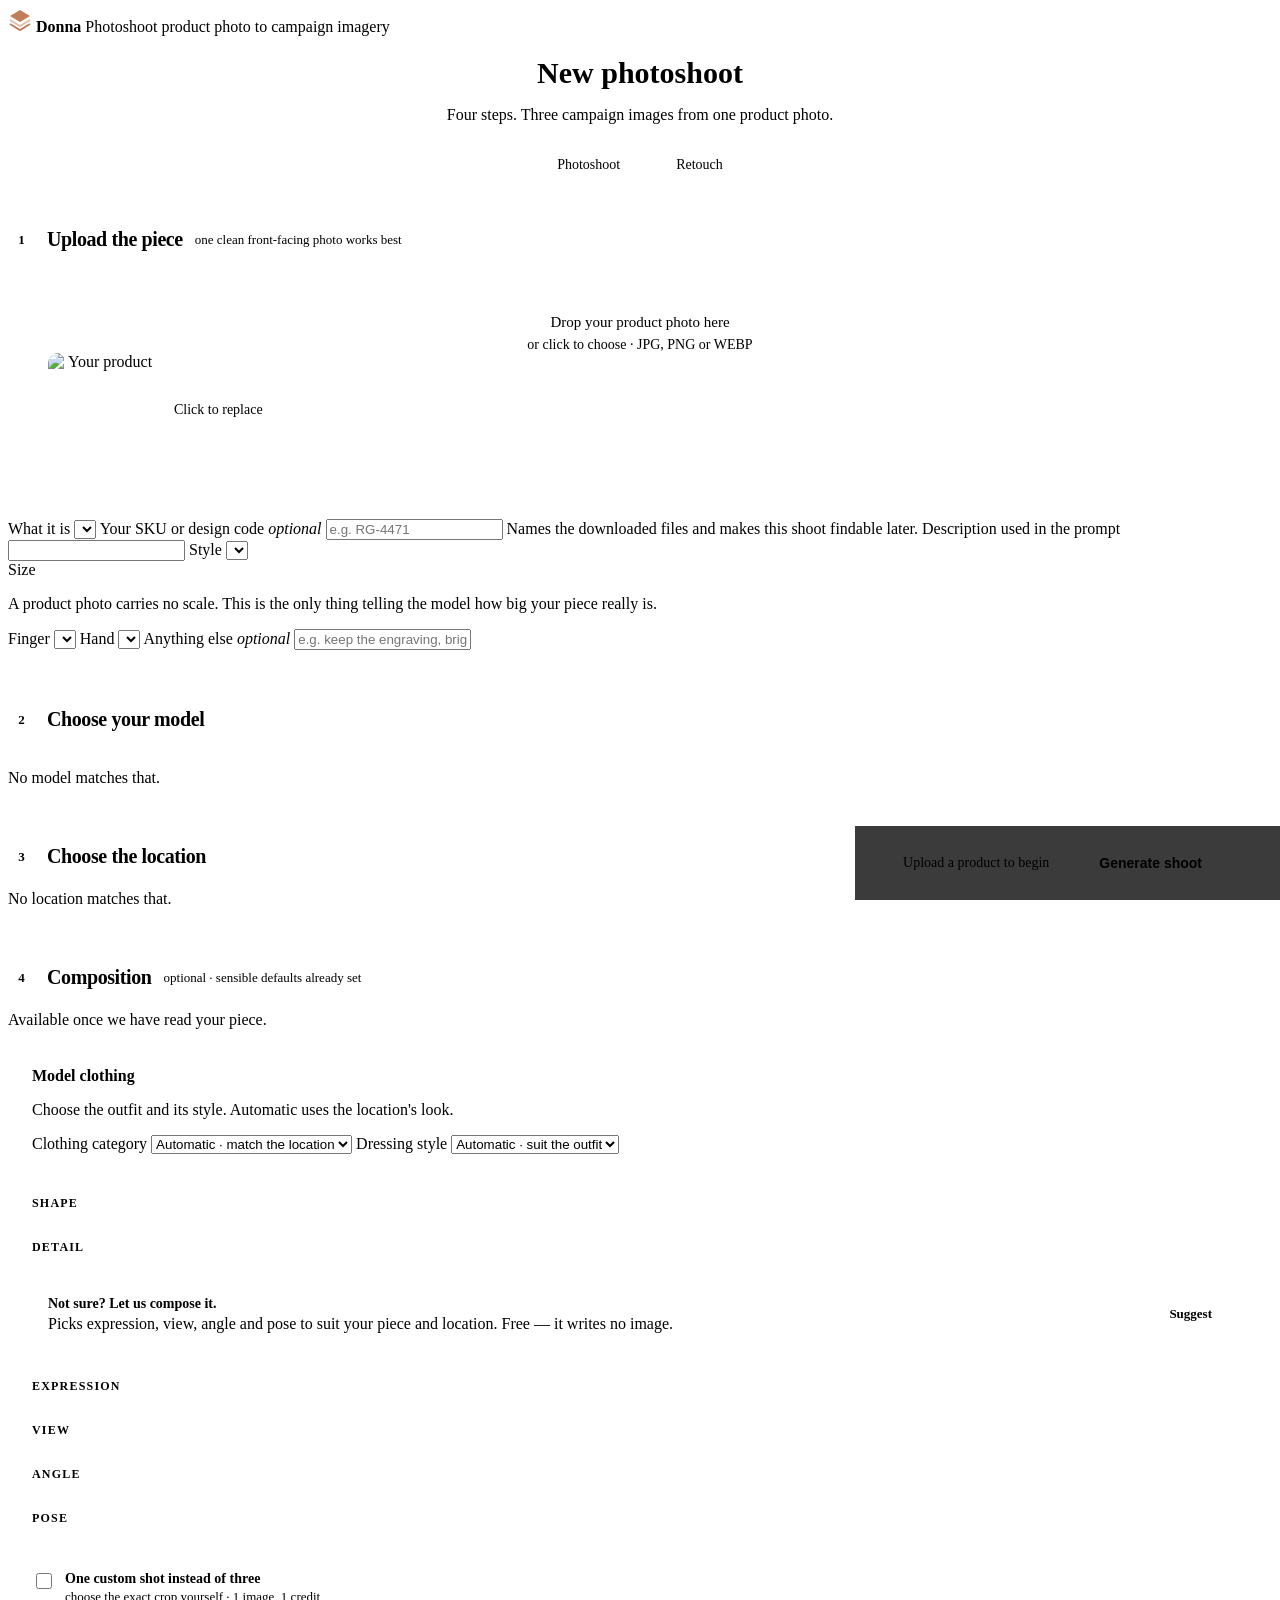
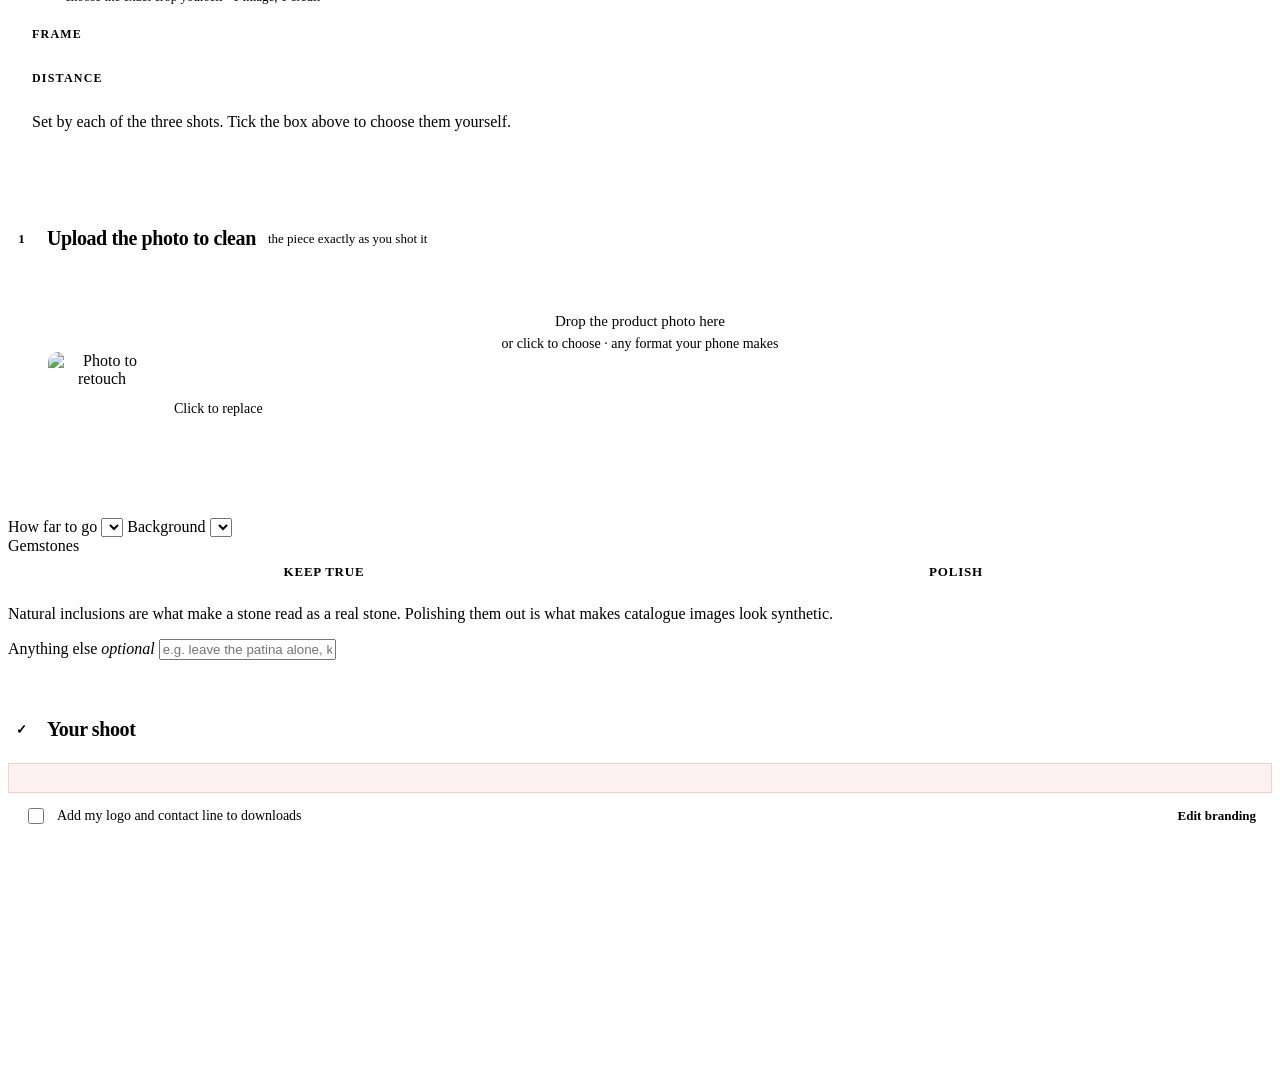
==== commit 86ef88e3: "Add model clothing categories and dressing styles to photoshoots" ====
--- a/static/index.html
+++ b/static/index.html
@@ -159,6 +159,8 @@
      down the choices rather than hunting for headings. */
   .comp { border: 1px solid var(--line); border-radius: var(--radius);
     background: var(--surface); padding: 22px 24px; }
+  .model-clothing { margin-bottom: 24px; }
+  .model-clothing h3 { margin: 0 0 8px; font-size: 16px; }
   .comp-row { display: flex; align-items: flex-start; gap: 16px; padding: 11px 0;
     border-top: 1px solid var(--line); flex-wrap: wrap; }
   .comp-row:first-child { border-top: 0; padding-top: 0; }
@@ -223,6 +225,29 @@
     color: var(--muted); font: inherit; font-weight: 600; text-decoration: underline;
   }
   .results button.link:hover { color: var(--copper-light); }
+
+  /* A <details> per delivered image rather than a modal: free accordion behaviour, no
+     custom open/close JS, and it never blocks the rest of the page on a phone. Lives
+     inside its own figure — not a grid item itself, so it is exactly that card's width. */
+  .video-panel { margin-top: 6px; }
+  .video-panel > summary { cursor: pointer; color: var(--copper); font-size: 13px;
+    font-weight: 600; list-style: none; padding: 4px 0; }
+  .video-panel > summary::-webkit-details-marker { display: none; }
+  .video-panel > summary::before { content: '+ '; }
+  .video-panel[open] > summary::before { content: '– '; }
+  .video-body { padding: 14px 0 4px; border-top: 1px solid var(--line); margin-top: 8px; }
+  .video-body textarea { min-height: 60px; resize: vertical; }
+  .video-price { font-size: 13px; margin: 10px 0; }
+  .video-result { margin-top: 12px; }
+  .video-result video { width: 100%; border-radius: var(--radius); display: block;
+    background: var(--raised); }
+  .video-result .row { display: flex; align-items: center; gap: 14px; padding-top: 8px;
+    font-size: 13px; flex-wrap: wrap; }
+  @media (max-width: 720px) {
+    .video-body .fields { grid-template-columns: 1fr 1fr; }
+    .video-result .row a, .video-result .row button.link {
+      display: inline-flex; align-items: center; min-height: 44px; }
+  }
 
   .shimmer { border-radius: var(--radius); aspect-ratio: 3/4;
     background: linear-gradient(100deg,
@@ -388,6 +413,18 @@
     <p class="empty-state" id="compWaiting">Available once we have read your piece.</p>
 
     <div class="comp hidden" id="compBody">
+      <div class="model-clothing" role="group" aria-labelledby="clothingHeading">
+        <h3 id="clothingHeading">Model clothing</h3>
+        <p class="hint">Choose the outfit and its style. Automatic uses the location's look.</p>
+        <div class="fields">
+          <label>Clothing category
+            <select id="cClothing"><option value="">Automatic · match the location</option></select>
+          </label>
+          <label>Dressing style
+            <select id="cDressing"><option value="">Automatic · suit the outfit</option></select>
+          </label>
+        </div>
+      </div>
       <div class="comp-row">
         <span class="comp-label">Shape</span>
         <div class="chips" id="cAspect"></div>
@@ -983,6 +1020,17 @@
   ['cResolution', 'resolutions', 'resolution'],
 ];
 
+const CLOTHING_SELECTS = [
+  ['cClothing', 'clothing_categories', 'clothing_category', 'Automatic · match the location'],
+  ['cDressing', 'dressing_styles', 'dressing_style', 'Automatic · suit the outfit'],
+];
+CLOTHING_SELECTS.forEach(([id, , field]) => {
+  $(id).addEventListener('change', (event) => {
+    state.comp[field] = event.target.value;
+    refresh();
+  });
+});
+
 function drawChips(hostId, items, field, { clearable = false } = {}) {
   const host = $(hostId);
   if (!host) return;
@@ -1009,6 +1057,12 @@
 function drawComposition() {
   const opts = state.compOptions;
   if (!opts) return;
+  CLOTHING_SELECTS.forEach(([id, listName, field, automatic]) => {
+    const select = $(id);
+    select.replaceChildren(new Option(automatic, ''),
+      ...(opts[listName] || []).map((item) => new Option(item.label, item.key)));
+    select.value = state.comp[field] || '';
+  });
   COMP_ROWS.forEach(([hostId, listName, field]) => {
     drawChips(hostId, opts[listName] || [], field, { clearable: field === 'pose' });
   });
@@ -1142,7 +1196,8 @@
   body.append('sku', $('pieceSku').value.trim());
   // Composition. Keys only — the server resolves each against its own vocabulary, so
   // nothing typed in a browser can reach a prompt.
-  ['expression', 'view', 'angle', 'pose', 'aspect', 'resolution', 'frame', 'distance']
+  ['expression', 'view', 'angle', 'pose', 'aspect', 'resolution', 'frame', 'distance',
+    'clothing_category', 'dressing_style']
     .forEach((field) => body.append(field, state.comp[field] || ''));
   body.append('custom_shot', $('cCustom').checked ? '1' : '');
   body.append('detected', String(state.piece.detected !== false));
@@ -1222,15 +1277,29 @@
   // Branded downloads go through /api/images, which composites the logo on the way out.
   // The stored file is never touched, so both versions stay available forever.
   const wantsBrand = canBrand && $('brandOn').checked;
-  $('results').innerHTML = job.images.map(({ framing, url }) =>
+  // attempt 1 is the original, so anything past it has already had its one reshoot. The
+  // server refuses a second either way; hiding the button is so the customer finds that
+  // out before the click rather than as an error.
+  // A video ad animates one delivered still, so the reframe artefact a video job leaves
+  // behind (framing 'reframe-<aspect>') and a retouch's own single image do not get one.
+  const canVideo = (framing) => framing !== 'retouch' && !framing.startsWith('reframe-');
+  $('results').innerHTML = job.images.map(({ framing, url, attempt }) =>
     `<figure><img src="${url}" alt="${framing}">
       <figcaption><span>${titleCase(framing)}</span><span>
-      <button class="link" data-${framing === 'retouch' ? 'shootable' : 'framing'}="${framing}">${
-        framing === 'retouch' ? 'Shoot this' : 'Reshoot'}</button>
+      ${framing !== 'retouch' && attempt > 1
+        ? '<span>reshot</span>'
+        : `<button class="link" data-${framing === 'retouch' ? 'shootable' : 'framing'}="${framing}">${
+            framing === 'retouch' ? 'Shoot this' : 'Reshoot'}</button>`}
       &nbsp;<a href="${wantsBrand
         ? `/api/images/${jobId}/${encodeURIComponent(framing)}?branded=1`
         : url}" download>Download${wantsBrand ? ' + logo' : ''}</a>
-      </span></figcaption></figure>`
+      </span></figcaption>
+      ${canVideo(framing)
+        ? `<details class="video-panel" data-framing="${framing}" data-attempt="${attempt}">
+             <summary>Make video ad</summary>
+           </details>`
+        : ''}
+      </figure>`
   ).join('');
   document.querySelectorAll('#results button.link[data-framing]').forEach((button) => {
     button.addEventListener('click', () => reshoot(jobId, button.dataset.framing));
@@ -1238,7 +1307,171 @@
   document.querySelectorAll('#results button.link[data-shootable]').forEach((button) => {
     button.addEventListener('click', () => shootRetouched(button));
   });
+  document.querySelectorAll('#results .video-panel').forEach((details) => {
+    details.addEventListener('toggle', () => {
+      if (details.open && !details.dataset.loaded) {
+        details.dataset.loaded = '1';
+        initVideoPanel(details, jobId, job.category || 'ring');
+      }
+    });
+  });
   $('go').disabled = false;
+}
+
+// --- video ads: animate one delivered still --------------------------------------------
+
+async function videoOptionsFor(category) {
+  state.videoOptions = state.videoOptions || {};
+  if (!state.videoOptions[category]) {
+    state.videoOptions[category] = await api(
+      `/api/video-options?category=${encodeURIComponent(category)}`);
+  }
+  return state.videoOptions[category];
+}
+
+// The price shown before submit always comes from the server: it is the only thing
+// that has actually looked at the stored file and knows whether a reframe is needed.
+async function updateVideoPrice(details, jobId) {
+  const priceEl = details.querySelector('.video-price');
+  const aspect = details.querySelector('.vSize').value;
+  const duration = details.querySelector('.vDuration').value;
+  priceEl.textContent = '…';
+  try {
+    const quote = await api(`/api/videos/quote?source_job_id=${encodeURIComponent(jobId)}` +
+      `&framing=${encodeURIComponent(details.dataset.framing)}` +
+      `&attempt=${encodeURIComponent(details.dataset.attempt)}` +
+      `&aspect=${encodeURIComponent(aspect)}&duration=${encodeURIComponent(duration)}`);
+    priceEl.textContent = `${quote.price} credit${quote.price === 1 ? '' : 's'}` +
+      (quote.needs_reframe ? ' (includes +1 to reframe)' : '');
+  } catch (error) {
+    priceEl.textContent = '';
+  }
+}
+
+async function initVideoPanel(details, jobId, category) {
+  const framing = details.dataset.framing;
+  const attempt = details.dataset.attempt;
+  let options;
+  try {
+    options = await videoOptionsFor(category);
+  } catch (error) {
+    details.insertAdjacentHTML('beforeend',
+      `<div class="error">${String(error.message || error)}</div>`);
+    return;
+  }
+  details.insertAdjacentHTML('beforeend', `
+    <div class="video-body">
+      <div class="fields">
+        <label><span class="lbl">Size</span>
+          <select class="vSize">${options.sizes.map((s) =>
+            `<option value="${s.key}">${s.label} (${s.key})</option>`).join('')}</select>
+        </label>
+        <label><span class="lbl">Length</span>
+          <select class="vDuration">${options.durations.map((d) =>
+            `<option value="${d}">${d}s</option>`).join('')}</select>
+        </label>
+        <label><span class="lbl">Motion</span>
+          <select class="vMotion">${options.motions.map((m) =>
+            `<option value="${m.key}">${m.label}</option>`).join('')}</select>
+        </label>
+        <label><span class="lbl">Mood</span>
+          <select class="vMood">${options.moods.map((m) =>
+            `<option value="${m.key}">${m.label}</option>`).join('')}</select>
+        </label>
+        <label class="wide"><span class="lbl">Note <em class="vCount">0/140</em></span>
+          <textarea class="vNote" maxlength="140" placeholder="optional, for the director only"></textarea>
+        </label>
+      </div>
+      <div class="video-price muted"></div>
+      <button class="go vSubmit">Make video</button>
+      <div class="video-result hidden"></div>
+    </div>`);
+
+  details.dataset.idem = details.dataset.idem || crypto.randomUUID();
+  const recompute = () => updateVideoPrice(details, jobId);
+  details.querySelector('.vSize').addEventListener('change', recompute);
+  details.querySelector('.vDuration').addEventListener('change', recompute);
+  const note = details.querySelector('.vNote');
+  note.addEventListener('input', () => {
+    details.querySelector('.vCount').textContent = `${note.value.length}/140`;
+  });
+  recompute();
+
+  details.querySelector('.vSubmit').addEventListener(
+    'click', () => submitVideo(details, jobId, framing, attempt));
+}
+
+async function submitVideo(details, jobId, framing, attempt) {
+  const button = details.querySelector('.vSubmit');
+  button.disabled = true;
+  const body = new FormData();
+  body.append('job_id', jobId);
+  body.append('framing', framing);
+  body.append('attempt', attempt);
+  body.append('aspect', details.querySelector('.vSize').value);
+  body.append('duration', details.querySelector('.vDuration').value);
+  body.append('motion', details.querySelector('.vMotion').value);
+  body.append('mood', details.querySelector('.vMood').value);
+  body.append('note', details.querySelector('.vNote').value);
+  body.append('idempotency_key', details.dataset.idem);
+  const result = details.querySelector('.video-result');
+  result.classList.remove('hidden');
+  result.innerHTML = '<div class="shimmer"></div>';
+  try {
+    const started = await fetch('/api/videos', { method: 'POST', body }).then(async (r) => {
+      if (!r.ok) throw new Error((await r.json()).detail || `failed (${r.status})`);
+      return r.json();
+    });
+    details.dataset.idem = crypto.randomUUID();          // spent — mint the next one
+    if (started.balance !== undefined) { session.balance = started.balance; renderAccount(); }
+    pollVideo(details, started.job_id);
+  } catch (error) {
+    result.innerHTML = `<div class="error">${String(error.message || error)}</div>`;
+    button.disabled = false;
+  }
+}
+
+async function pollVideo(details, videoJobId) {
+  const result = details.querySelector('.video-result');
+  const button = details.querySelector('.vSubmit');
+  let job;
+  try {
+    job = await api(`/api/videos/${videoJobId}`);
+  } catch (error) {
+    result.innerHTML = `<div class="error">${String(error.message || error)}</div>`;
+    button.disabled = false;
+    return;
+  }
+  if (job.status === 'running' || job.status === 'queued') {
+    return setTimeout(() => pollVideo(details, videoJobId), 3000);
+  }
+  button.disabled = false;
+  if (job.status !== 'succeeded' || !job.video) {
+    result.innerHTML = `<div class="error">${job.error || 'video generation failed'}</div>`;
+    return;
+  }
+  result.innerHTML = `
+    <video src="${job.video.url}" controls playsinline muted loop></video>
+    <div class="row">
+      <a href="/api/videos/${videoJobId}/download" download>Download</a>
+      ${job.can_reroll ? '<button class="link vReroll">Try again</button>' : ''}
+    </div>`;
+  const reroll = result.querySelector('.vReroll');
+  if (reroll) {
+    reroll.addEventListener('click', async () => {
+      reroll.disabled = true;
+      try {
+        const again = await api(`/api/videos/${videoJobId}/reroll`, { method: 'POST' });
+        if (again.balance !== undefined) { session.balance = again.balance; renderAccount(); }
+        result.innerHTML = '<div class="shimmer"></div>';
+        pollVideo(details, again.job_id);
+      } catch (error) {
+        result.insertAdjacentHTML('beforeend',
+          `<div class="error">${String(error.message || error)}</div>`);
+        reroll.disabled = false;
+      }
+    });
+  }
 }
 
 // Hands the retouched image straight into the shoot as its product reference. The
